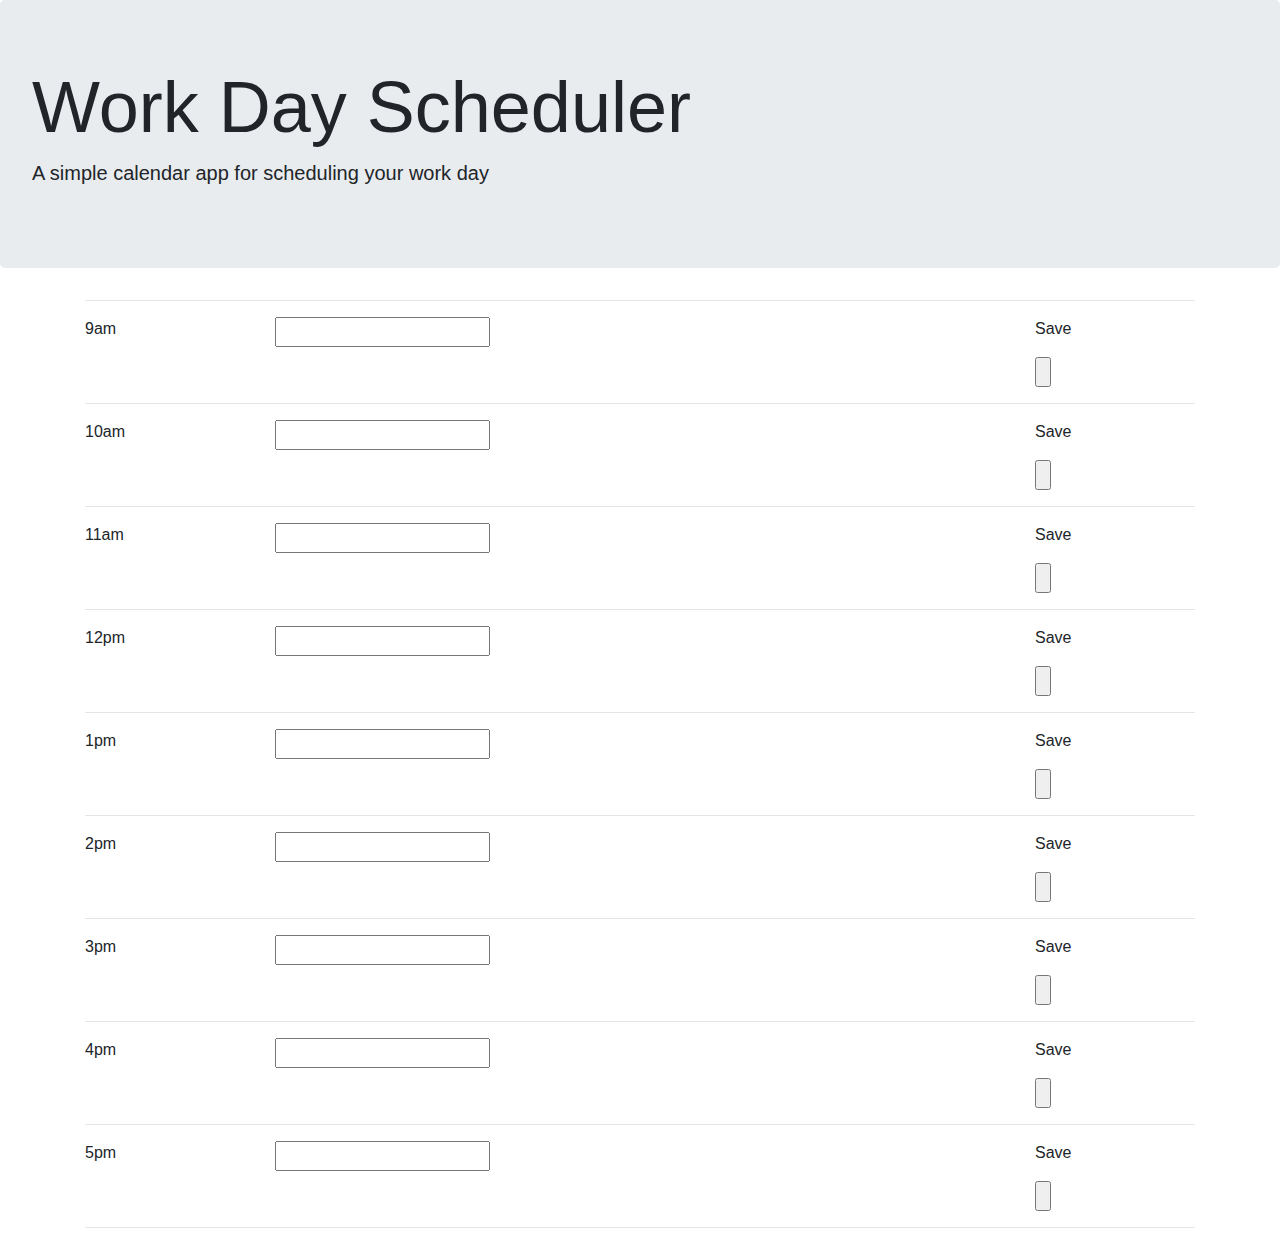
==== index.html @ 49e1388c "first commit" ====
<!DOCTYPE html>
<html lang="en">
<head>
    <meta charset="UTF-8">
    <meta name="viewport" content="width=device-width, initial-scale=1.0">
    <meta http-equiv="X-UA-Compatible" content="ie=edge">
    <link rel="stylesheet" href="https://stackpath.bootstrapcdn.com/bootstrap/4.3.1/css/bootstrap.min.css" integrity="sha384-ggOyR0iXCbMQv3Xipma34MD+dH/1fQ784/j6cY/iJTQUOhcWr7x9JvoRxT2MZw1T" crossorigin="anonymous">
    <link rel="stylesheet" href="style.css">
    <title>Document</title>
</head>
<body>
    <header class="jumbotron">
                <h1 class="display-3">Work Day Scheduler</h1>
                <p class="lead">A simple calendar app for scheduling your work day</p>
                <h3></h3>
    </header>

    <div class="container">
        <hr>
        <div class="row row-1">
            <div class="col-md-2 time-block">
                <p>9am</p>
            </div>
            <div class="col-md-8 nine event">
                <form>
                    
                <input type="text" name="9am"  class="9 schedule">
                   
                
            </div>
            <div class="col-md-2 save">
                <p>Save</p>
                <input type="submit" value="" class="submit">

                </form> 
            </div>
        </div>
        <hr>
        <div class="row">
            <div class="col-md-2 time-block">
                <p>10am</p>
            </div>
            <div class="col-md-8 ten event">
                <form>
                    
                <input type="text" name="10am"  class="10 schedule">
            </div>
            <div class="col-md-2 save">
                <p>Save</p>
                <input type="submit" value="" class="submit">

            </div>
        </div>
        <hr>
        <div class="row">
            <div class="col-md-2 time-block">
                <p>11am</p>
            </div>
            <div class="col-md-8 event">
                <input type="text" name="11am"  class="schedule">               
            </div>
            <div class="col-md-2 save">
                <p>Save</p>
                <input type="submit" value="" class="submit"> 
            </div>
        </div>
        <hr>
        <div class="row">
            <div class="col-md-2 time-block">
                <p>12pm</p>
            </div>
            <div class="col-md-8 event">
                <input type="text" name="12pm"  class="schedule">                
            </div>
            <div class="col-md-2 save">
                <p>Save</p>
                <input type="submit" value="" class="submit">
            </div>
        </div>
        <hr>
        <div class="row">
            <div class="col-md-2 time-block">
                <p>1pm</p>
            </div>
            <div class="col-md-8 event">
                <input type="text" name="1pm"  class="schedule">              
            </div>
            <div class="col-md-2 save">
                <p>Save</p>
                <input type="submit" value="" class="submit">
            </div>
        </div>
        <hr>
        <div class="row">
            <div class="col-md-2 time-block">
                <p>2pm</p>
            </div>
            <div class="col-md-8 two event">
                <input type="text" name="2pm"  class="2 schedule">                
            </div>
            <div class="col-md-2 save">
                <p>Save</p>
                <input type="submit" value="" class="submit">
            </div>
        </div>
        <hr>
        <div class="row">
            <div class="col-md-2 time-block">
                <p>3pm</p>
            </div>
            <div class="col-md-8 event">
                <input type="text" name="3pm"  class="schedule">                
            </div>
            <div class="col-md-2 save">
                <p>Save</p>
                <input type="submit" value="" class="submit">
            </div>
        </div>
        <hr>
        <div class="row">
            <div class="col-md-2 time-block">
                <p>4pm</p>
            </div>
            <div class="col-md-8 event">
                <input type="text" name="4pm"  class="schedule">
            </div>
            <div class="col-md-2 save">
                <p>Save</p>
                <input type="submit" value="" class="submit">
            </div>
        </div>
        <hr>
        <div class="row">
            <div class="col-md-2 time-block">
                <p>5pm</p>
            </div>
            <div class="col-md-8 event">
                <input type="text" name="5pm"  class="schedule">
            </div>
            <div class="col-md-2 save">
                <p>Save</p>
                <input type="submit" value="" class="submit">
            </div>
        </div> 
        <hr>   
    </div>
    <script src="lib/moment/moment.min.js"></script>
    <script src="https://ajax.googleapis.com/ajax/libs/jquery/3.4.1/jquery.min.js"></script>
    <script src="js/script.js">
    </script>
    
</body>
</html>
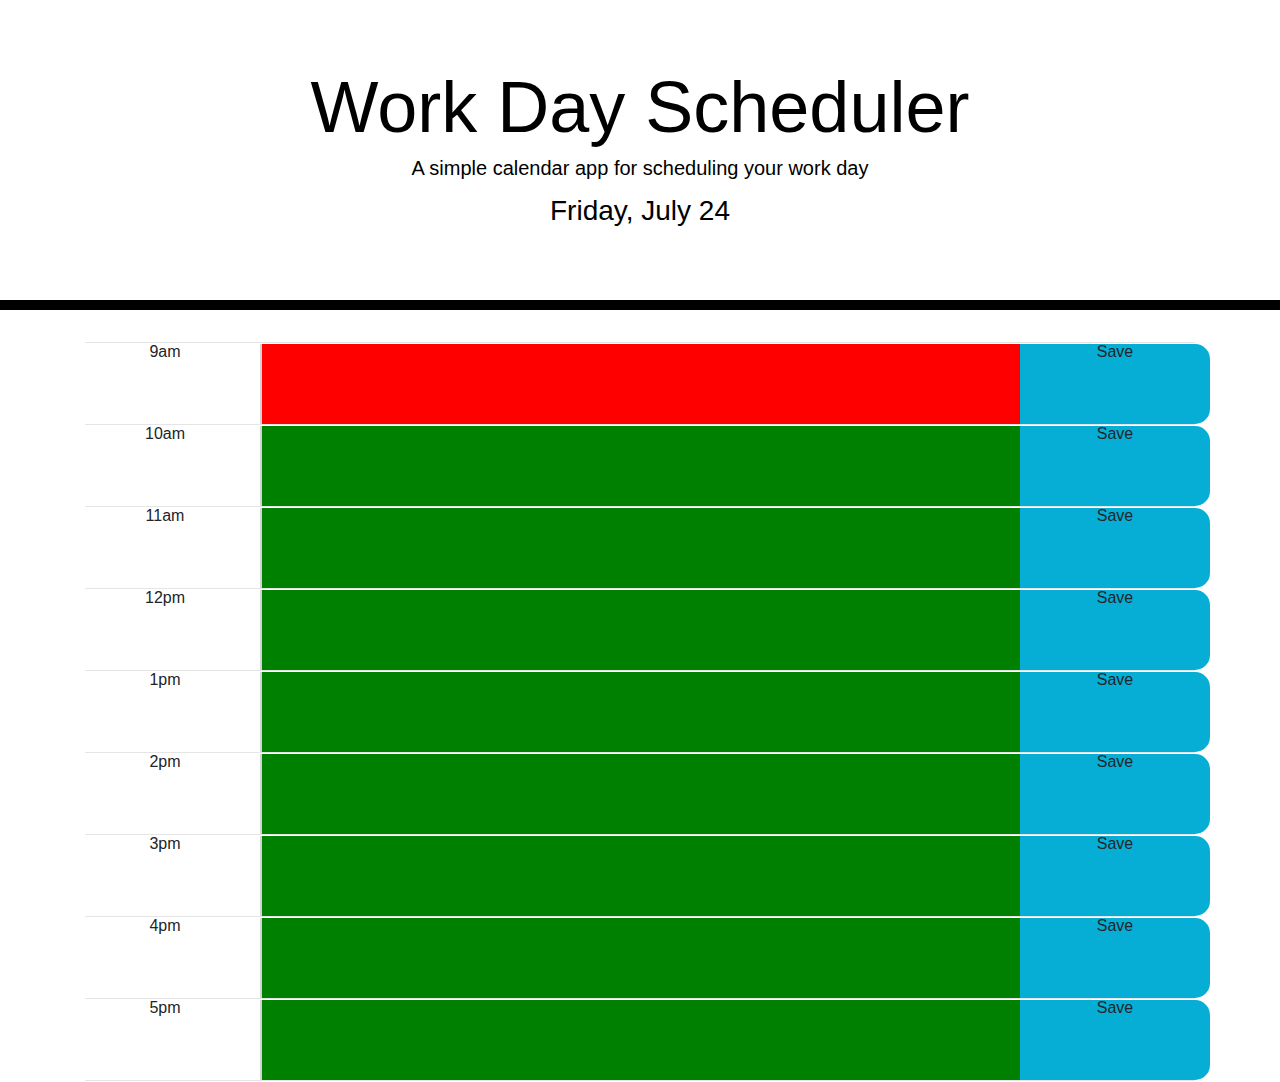
==== commit 755f3f3e: "update" ====
--- a/index.html
+++ b/index.html
@@ -17,22 +17,15 @@
 
     <div class="container">
         <hr>
-        <div class="row row-1">
+        <div class="row">
             <div class="col-md-2 time-block">
                 <p>9am</p>
             </div>
             <div class="col-md-8 nine event">
-                <form>
-                    
                 <input type="text" name="9am"  class="9 schedule">
-                   
-                
             </div>
-            <div class="col-md-2 save">
+            <div class="col-md-2 save save9">
                 <p>Save</p>
-                <input type="submit" value="" class="submit">
-
-                </form> 
             </div>
         </div>
         <hr>
@@ -41,14 +34,11 @@
                 <p>10am</p>
             </div>
             <div class="col-md-8 ten event">
-                <form>
-                    
+                
                 <input type="text" name="10am"  class="10 schedule">
             </div>
-            <div class="col-md-2 save">
+            <div class="col-md-2 save save10">
                 <p>Save</p>
-                <input type="submit" value="" class="submit">
-
             </div>
         </div>
         <hr>
@@ -56,12 +46,11 @@
             <div class="col-md-2 time-block">
                 <p>11am</p>
             </div>
-            <div class="col-md-8 event">
-                <input type="text" name="11am"  class="schedule">               
+            <div class="col-md-8 eleven event">
+                <input type="text" name="11am"  class="11 schedule">               
             </div>
-            <div class="col-md-2 save">
+            <div class="col-md-2 save save11">
                 <p>Save</p>
-                <input type="submit" value="" class="submit"> 
             </div>
         </div>
         <hr>
@@ -69,12 +58,11 @@
             <div class="col-md-2 time-block">
                 <p>12pm</p>
             </div>
-            <div class="col-md-8 event">
-                <input type="text" name="12pm"  class="schedule">                
+            <div class="col-md-8 twelve event">
+                <input type="text" name="12pm"  class=" 12 schedule">                
             </div>
-            <div class="col-md-2 save">
+            <div class="col-md-2 save save12">
                 <p>Save</p>
-                <input type="submit" value="" class="submit">
             </div>
         </div>
         <hr>
@@ -82,12 +70,11 @@
             <div class="col-md-2 time-block">
                 <p>1pm</p>
             </div>
-            <div class="col-md-8 event">
-                <input type="text" name="1pm"  class="schedule">              
+            <div class="col-md-8 one event">
+                <input type="text" name="1pm"  class="1 schedule">              
             </div>
-            <div class="col-md-2 save">
+            <div class="col-md-2 save save1">
                 <p>Save</p>
-                <input type="submit" value="" class="submit">
             </div>
         </div>
         <hr>
@@ -98,9 +85,8 @@
             <div class="col-md-8 two event">
                 <input type="text" name="2pm"  class="2 schedule">                
             </div>
-            <div class="col-md-2 save">
+            <div class="col-md-2 save save2">
                 <p>Save</p>
-                <input type="submit" value="" class="submit">
             </div>
         </div>
         <hr>
@@ -108,12 +94,11 @@
             <div class="col-md-2 time-block">
                 <p>3pm</p>
             </div>
-            <div class="col-md-8 event">
-                <input type="text" name="3pm"  class="schedule">                
+            <div class="col-md-8 three event">
+                <input type="text" name="3pm"  class="3 schedule">                
             </div>
-            <div class="col-md-2 save">
+            <div class="col-md-2 save save3">
                 <p>Save</p>
-                <input type="submit" value="" class="submit">
             </div>
         </div>
         <hr>
@@ -121,12 +106,11 @@
             <div class="col-md-2 time-block">
                 <p>4pm</p>
             </div>
-            <div class="col-md-8 event">
-                <input type="text" name="4pm"  class="schedule">
+            <div class="col-md-8 four event">
+                <input type="text" name="4pm"  class="4 schedule">
             </div>
-            <div class="col-md-2 save">
+            <div class="col-md-2 save save4">
                 <p>Save</p>
-                <input type="submit" value="" class="submit">
             </div>
         </div>
         <hr>
@@ -134,20 +118,20 @@
             <div class="col-md-2 time-block">
                 <p>5pm</p>
             </div>
-            <div class="col-md-8 event">
-                <input type="text" name="5pm"  class="schedule">
+            <div class="col-md-8 five event">
+                <input type="text" name="5pm"  class="5 schedule">
             </div>
-            <div class="col-md-2 save">
+            <div class="col-md-2 save save5">
                 <p>Save</p>
-                <input type="submit" value="" class="submit">
             </div>
         </div> 
         <hr>   
     </div>
     <script src="lib/moment/moment.min.js"></script>
     <script src="https://ajax.googleapis.com/ajax/libs/jquery/3.4.1/jquery.min.js"></script>
-    <script src="js/script.js">
-    </script>
+    <script src="js/script.js"></script>
+    <script src="js/click.js"></script>
+    
     
 </body>
 </html>--- a/style.css
+++ b/style.css
@@ -0,0 +1,125 @@
+hr {
+    width: 100%;
+    color: grey;
+    height: 1px;
+    margin: 0;
+    }
+  
+  .time-block {
+    /* border: 1px darkgray; */
+    /* background-color: gray; */
+  }
+  
+  .save {
+    background-color: #06AED5;
+    height: 100%;
+    border-top-right-radius: 15px;
+    border-bottom-right-radius: 15px;
+    text-align: center;
+    /* padding-top: 30%; */
+  }   
+ 
+  
+  .row {
+    height: 80px;
+  }
+  
+  .event {
+    width: 100%;
+    height: 80px;
+    border: none;
+    border-left: 2px solid lightgray;
+    padding-right: 0px;
+    padding-left: 0px;
+    background-color: gray;
+   }
+  
+  .schedule {
+    width: 100%;
+    height: 80px;
+    border: none; 
+    color: white; 
+    font-size: 22px; 
+    text-align: center;
+  }
+  
+  
+  .event:hover {
+    border-color: #06AED5;
+  }
+  
+  body {
+    font-family: 'Open Sans', sans-serif;
+    font-size: 16px;
+    line-height: 1;
+  }
+  
+  textarea{
+    background: transparent;
+    border: none;
+    resize: none;
+    color: #000000;
+    border-left: 1px solid black;
+    padding: 10px;
+  }
+  
+  .jumbotron {
+    text-align: center;
+    background-color: transparent;
+    color: black;
+    border-radius: 0;
+    border-bottom: 10px solid black;
+  }
+  
+  .description{
+    white-space: pre-wrap;
+  }
+  
+  .time-block{
+    text-align: center;
+    border-radius: 15px;
+  }
+  
+  /* .row {
+    white-space: pre-wrap;
+    height: 80px;
+    border-top: 1px solid white;;
+  } */
+  
+  /* .hour {
+    background-color: #ffffff;
+    color: #000000;
+    border-top: 1px dashed #000000;
+  }
+  
+  .past {
+    background-color: #d3d3d3;
+    color: white;
+  }
+  
+  .present {
+    background-color: #ff6961;
+    color: white;
+  }
+  
+  .future {
+    background-color: #77dd77;
+    color: white;
+  }
+  
+  .saveBtn {
+    border-left: 1px solid black;
+    border-top-right-radius: 15px;
+    border-bottom-right-radius: 15px;
+    background-color: #06AED5;
+    color: white;
+  }
+  
+  .saveBtn i:hover {
+    font-size: 20px;
+    transition: all .3s ease-in-out;
+  }
+  
+  .submit {
+      display: none;
+  } */